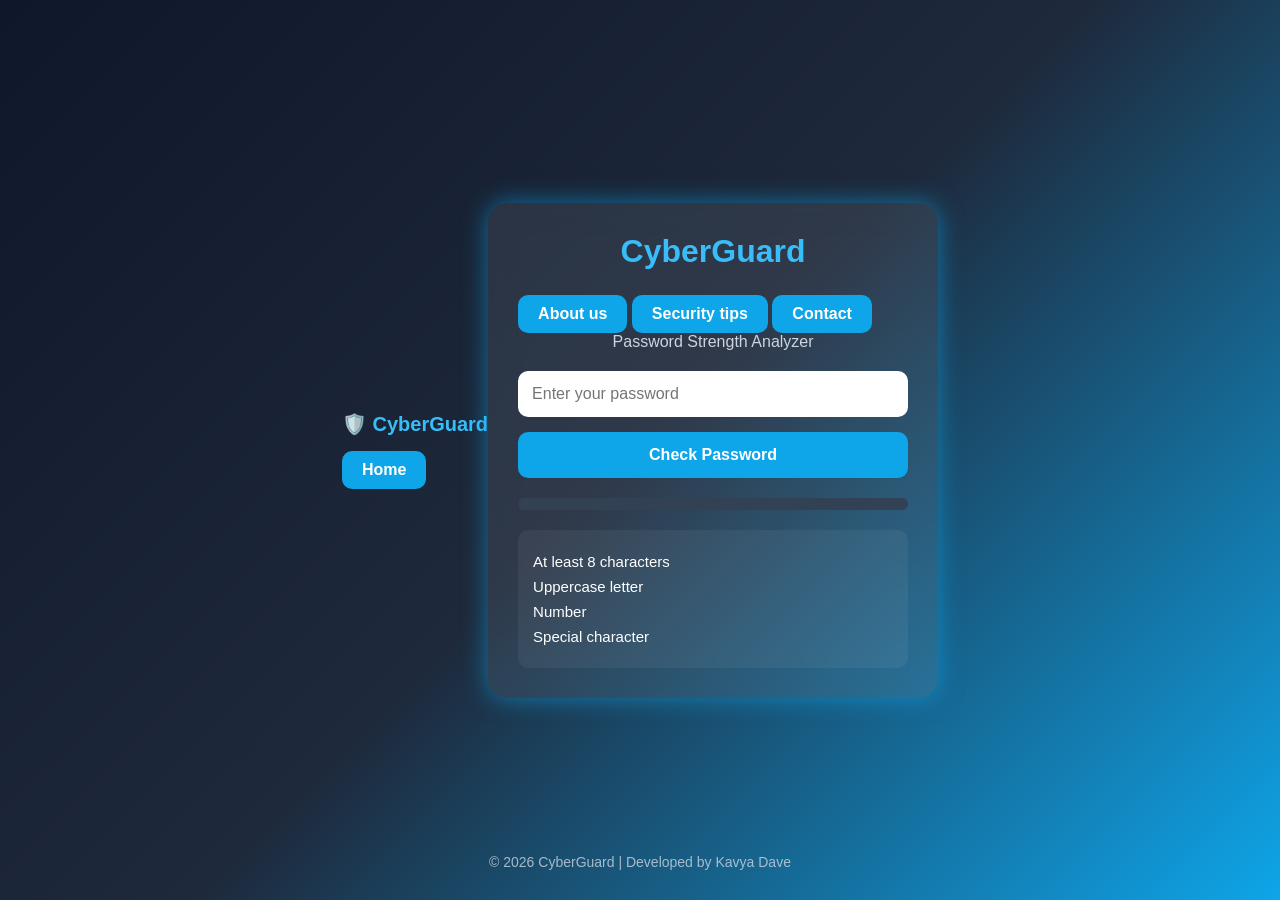
==== index.html @ d5ce2e12 "Add files via upload Uploading cyberguard website files." ====
<!DOCTYPE html>
<html lang="en">
<head>
<meta charset="UTF-8">
<meta name="viewport" content="width=device-width, initial-scale=1.0">
<title>CyberGuard Password Analyzer</title>
<link rel="stylesheet" href="style.css">

<style>
*{
margin:0;
padding:0;
box-sizing:border-box;
font-family:Segoe UI,sans-serif;
}

body{
height:100vh;
display:flex;
justify-content:center;
align-items:center;
background:linear-gradient(135deg,#0f172a,#1e293b,#0ea5e9);
}

.container{
width:450px;
padding:30px;
border-radius:20px;
background:rgba(255,255,255,0.08);
backdrop-filter:blur(15px);
box-shadow:0 0 25px rgba(14,165,233,.6);
color:white;
}

h1{
text-align:center;
margin-bottom:10px;
}

p{
text-align:center;
margin-bottom:20px;
}

input{
width:100%;
padding:14px;
border:none;
border-radius:10px;
font-size:16px;
margin-bottom:15px;
}

button{
width:100%;
padding:14px;
border:none;
border-radius:10px;
background:#0ea5e9;
color:white;
font-size:16px;
font-weight:bold;
cursor:pointer;
}

.bar{
width:100%;
height:12px;
background:#334155;
border-radius:20px;
margin-top:20px;
overflow:hidden;
}

.fill{
height:100%;
width:0%;
transition:.5s;
}

#result{
margin-top:15px;
font-size:20px;
font-weight:bold;
text-align:center;
}

.checks{
margin-top:20px;
}

.checks div{
margin:8px 0;
}
</style>
</head>

<body>

<nav class="navbar">
    <div class="logo">🛡️ CyberGuard</div>

    <ul class="nav-links">
      <li><a href="index.html">Home</a></li>
    </ul>
  </nav>

<div class="container">
<h1>CyberGuard</h1>
<a href="about.html">About us</a>
<a href="tip.html">Security tips</a>
<a href="contact.html">Contact</a>
<p>Password Strength Analyzer</p>

<input type="password" id="password" placeholder="Enter your password">

<button onclick="checkPassword()">Check Password</button>

<div class="bar">
<div class="fill" id="fill"></div>
</div>

<div id="result"></div>

<div class="checks">
<div id="c1">At least 8 characters</div>
<div id="c2"> Uppercase letter</div>
<div id="c3"> Number</div>
<div id="c4"> Special character</div>
</div>
</div>

<script>
function checkPassword(){

let pwd=document.getElementById("password").value;
let score=0;

if(pwd.length>=8){
score++;
document.getElementById("c1").innerHTML=" At least 8 characters";
}

if(/[A-Z]/.test(pwd)){
score++;
document.getElementById("c2").innerHTML=" Uppercase letter";
}

if(/[0-9]/.test(pwd)){
score++;
document.getElementById("c3").innerHTML=" Number";
}

if(/[!@#$%^&*]/.test(pwd)){
score++;
document.getElementById("c4").innerHTML=" Special character";
}

let fill=document.getElementById("fill");
let result=document.getElementById("result");

if(score<=1){
fill.style.width="25%";
fill.style.background="red";
result.innerHTML=" Weak Password";
}
else if(score<=3){
fill.style.width="70%";
fill.style.background="orange";
result.innerHTML=" Medium Password";
}
else{
fill.style.width="100%";
fill.style.background="lime";
result.innerHTML=" Strong Password";
}
}
</script>

<script>
let passwordInput = document.getElementById("password");

passwordInput.addEventListener("input", function () {

    let pwd = passwordInput.value;
    let score = 0;

    if(pwd.length >= 8) score++;
    if(/[A-Z]/.test(pwd)) score++;
    if(/[0-9]/.test(pwd)) score++;
    if(/[!@#$%^&*]/.test(pwd)) score++;

    let fill = document.getElementById("fill");
    let result = document.getElementById("result");

    if(score <= 1){
        fill.style.width = "25%";
        fill.style.background = "red";
        result.innerHTML = "Weak Password ❌";
        result.style.color = "red";
    }
    else if(score <= 3){
        fill.style.width = "70%";
        fill.style.background = "orange";
        result.innerHTML = "Medium Password ⚠️";
        result.style.color = "orange";
    }
    else{
        fill.style.width = "100%";
        fill.style.background = "lime";
        result.innerHTML = "Strong Password 🔐";
        result.style.color = "lightgreen";
    }

});
</script>

</body>
</html>

<footer>
    <p>© 2026 CyberGuard | Developed by Kavya Dave</p>
</footer>
---- style.css ----
*{
    margin:0;
    padding:0;
    box-sizing:border-box;
    font-family:'Segoe UI',sans-serif;
}

.main{
    display:flex;
    justify-content:center;
    align-items:center;
    min-height:80vh;
    flex-direction:column;
}
body{
    height:100vh;
    display:flex;
    justify-content:center;
    align-items:center;
    background:linear-gradient(135deg,#0f172a,#1e293b,#0ea5e9);
}
.container{
    width:450px;
    padding:30px;
    border-radius:20px;
    background:rgba(255,255,255,0.08);
    backdrop-filter:blur(15px);
    box-shadow:0 0 25px rgba(14,165,233,.6);
    color:white;
}

h1{
    text-align:center;
    margin-bottom:10px;
    color:#38bdf8;
    font-size:32px;
}

p{
    text-align:center;
    margin-bottom:20px;
    color:#cbd5e1;
}

input{
    width:100%;
    padding:14px;
    border:none;
    border-radius:10px;
    font-size:16px;
    margin-bottom:15px;
    outline:none;
}

button{
    width:100%;
    padding:14px;
    border:none;
    border-radius:10px;
    background:#0ea5e9;
    color:white;
    font-size:16px;
    font-weight:bold;
    cursor:pointer;
    transition:0.3s;
}

button:hover{
    background:#0284c7;
    transform:translateY(-2px);
}

.bar{
    width:100%;
    height:12px;
    background:#334155;
    border-radius:20px;
    margin-top:20px;
    overflow:hidden;
}

.fill{
    height:100%;
    width:0%;
    transition:0.5s ease;
    border-radius:20px;
}

#result{
    margin-top:15px;
    font-size:20px;
    font-weight:bold;
    text-align:center;
}

.checks{
    margin-top:20px;
    background:rgba(255,255,255,0.05);
    padding:15px;
    border-radius:10px;
}

.checks div{
    margin:10px 0;
    font-size:15px;
}

.container:hover{
    box-shadow:0 0 40px rgba(14,165,233,1);
    transition:0.4s;
}

a{
    display:inline-block;
    padding:10px 20px;
    background:#0ea5e9;
    color:white;
    text-decoration:none;
    border-radius:10px;
    font-weight:bold;
    margin-top:15px;
}

a:hover{
    background:#0284c7;
}

navbar{
    display:flex;
    justify-content:space-between;
    align-items:center;
    padding:15px 30px;
    background:rgba(0,0,0,0.3);
    backdrop-filter:blur(10px);
    position:sticky;
    top:0;
}

.logo{
    color:#38bdf8;
    font-size:20px;
    font-weight:bold;
}

.nav-links{
    list-style:none;
    display:flex;
    gap:20px;
}

.nav-links li a{
    text-decoration:none;
    color:white;
    transition:0.3s;
}

.nav-links li a:hover{
    color:#38bdf8;
}
footer{
    position:fixed;
    bottom:10px;
    width:100%;
    text-align:center;
    color:white;
    font-size:14px;
}

footer p{
    opacity:0.8;
}
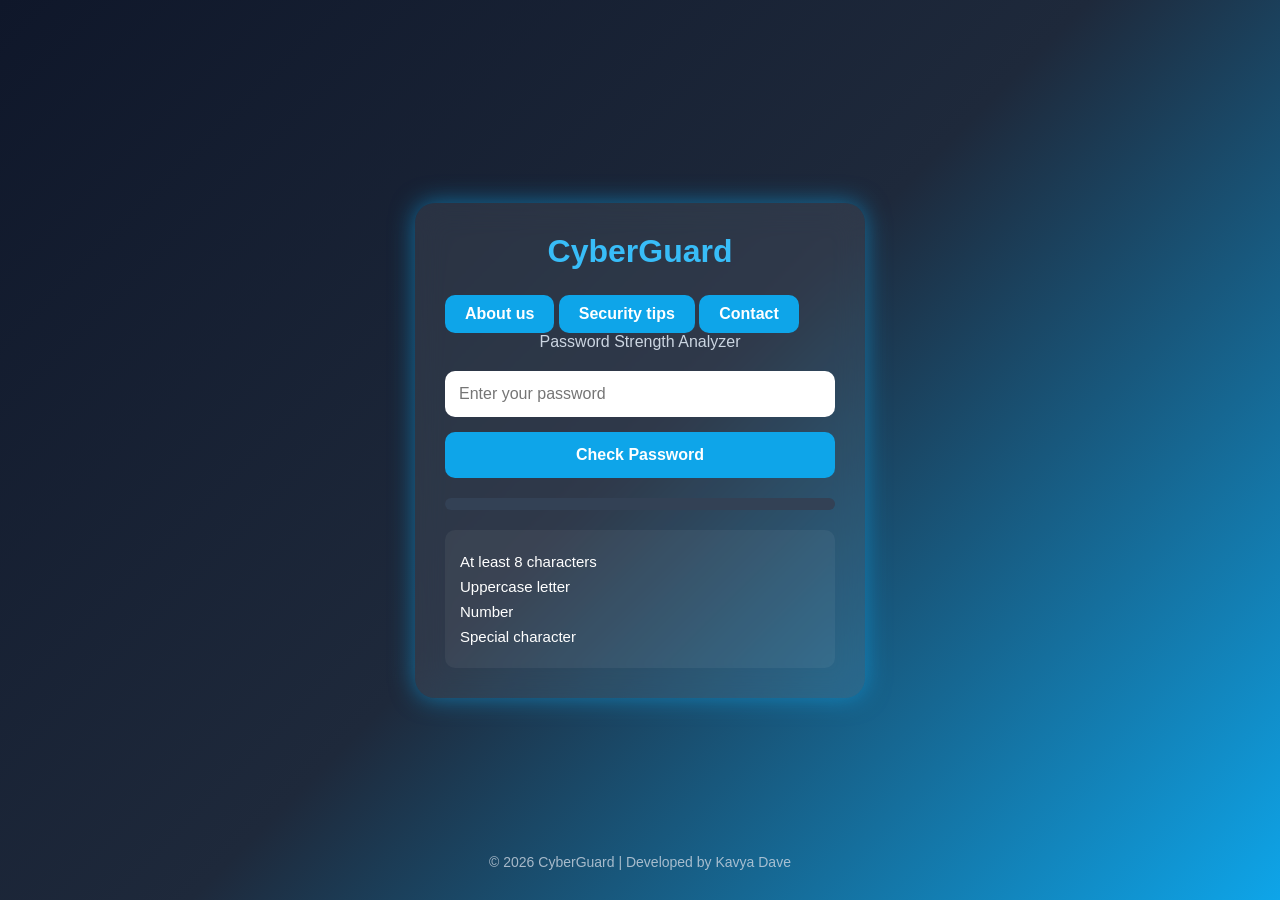
==== commit d2e4a92a: "Fix HTML structure and styling for index.html" ====
--- a/index.html
+++ b/index.html
@@ -96,14 +96,6 @@
 </head>
 
 <body>
-
-<nav class="navbar">
-    <div class="logo">🛡️ CyberGuard</div>
-
-    <ul class="nav-links">
-      <li><a href="index.html">Home</a></li>
-    </ul>
-  </nav>
 
 <div class="container">
 <h1>CyberGuard</h1>
@@ -220,4 +212,4 @@
 
 <footer>
     <p>© 2026 CyberGuard | Developed by Kavya Dave</p>
-</footer>+</footer>
